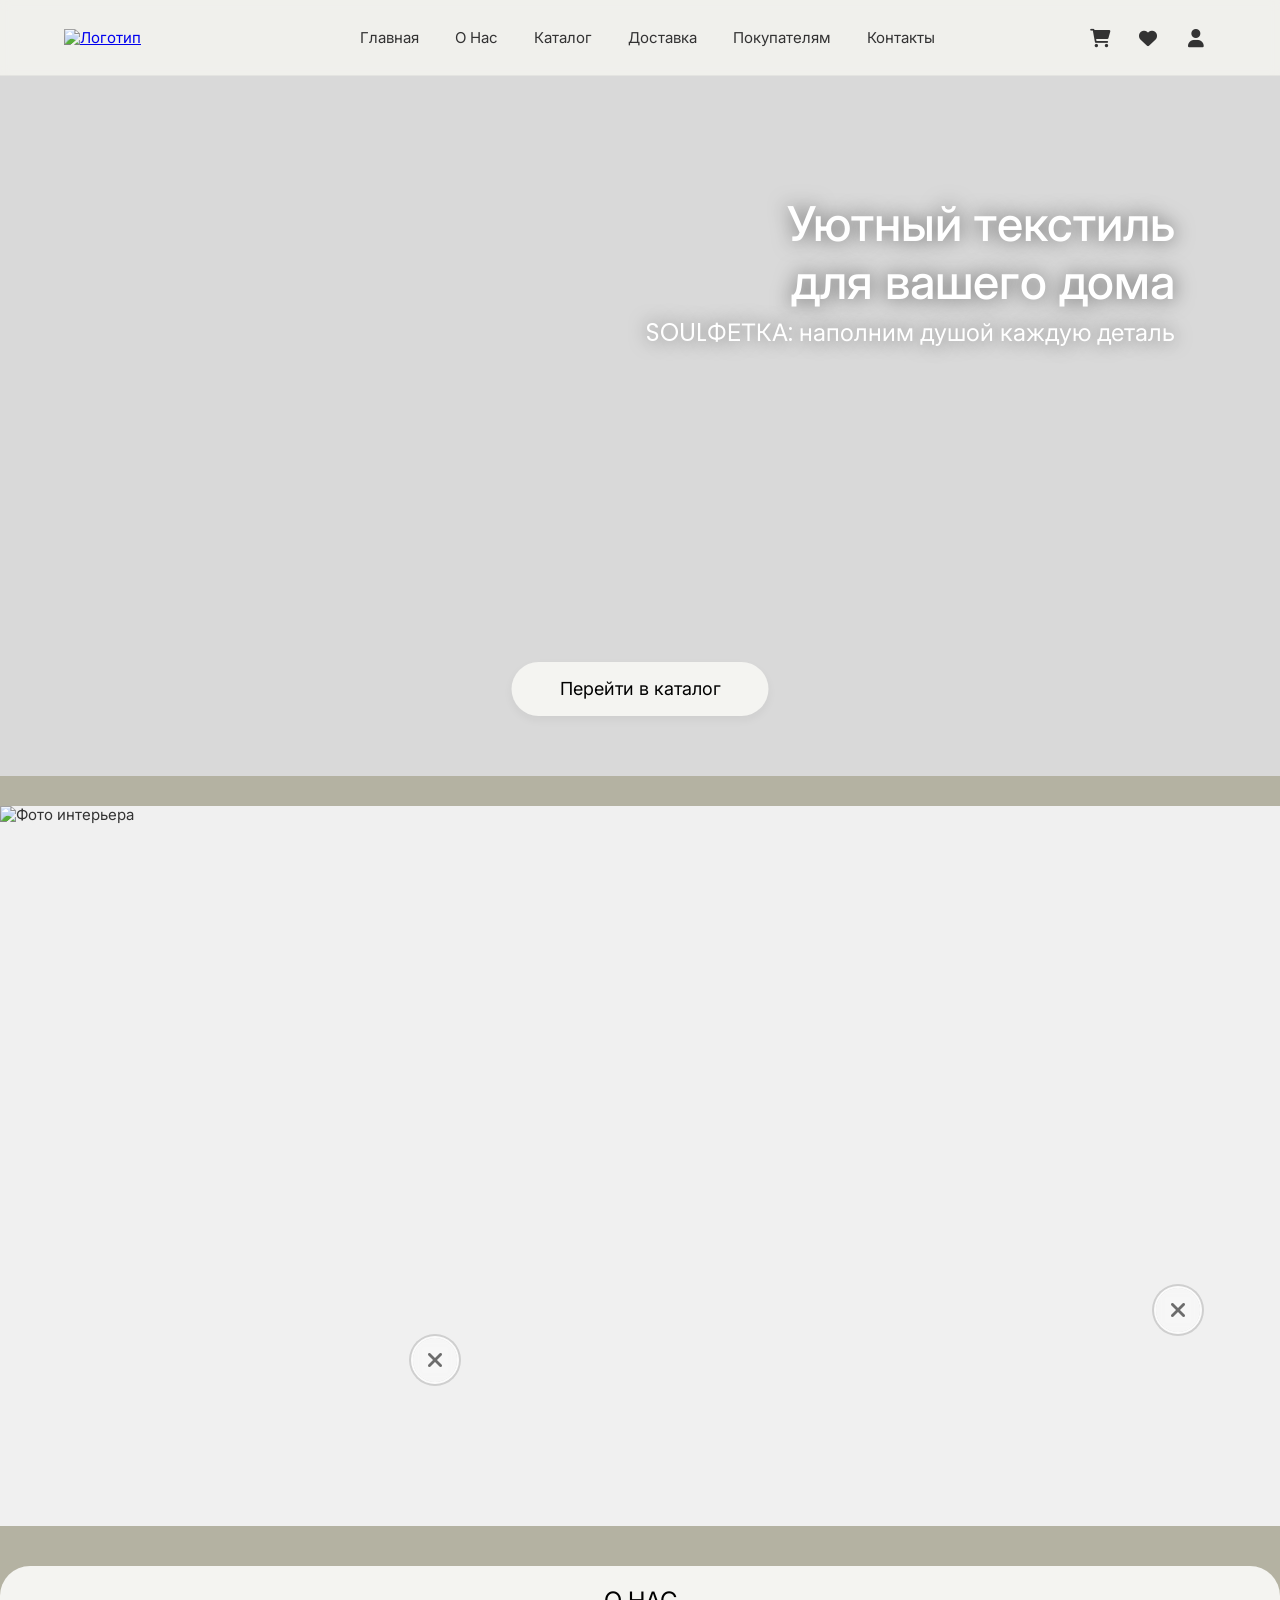
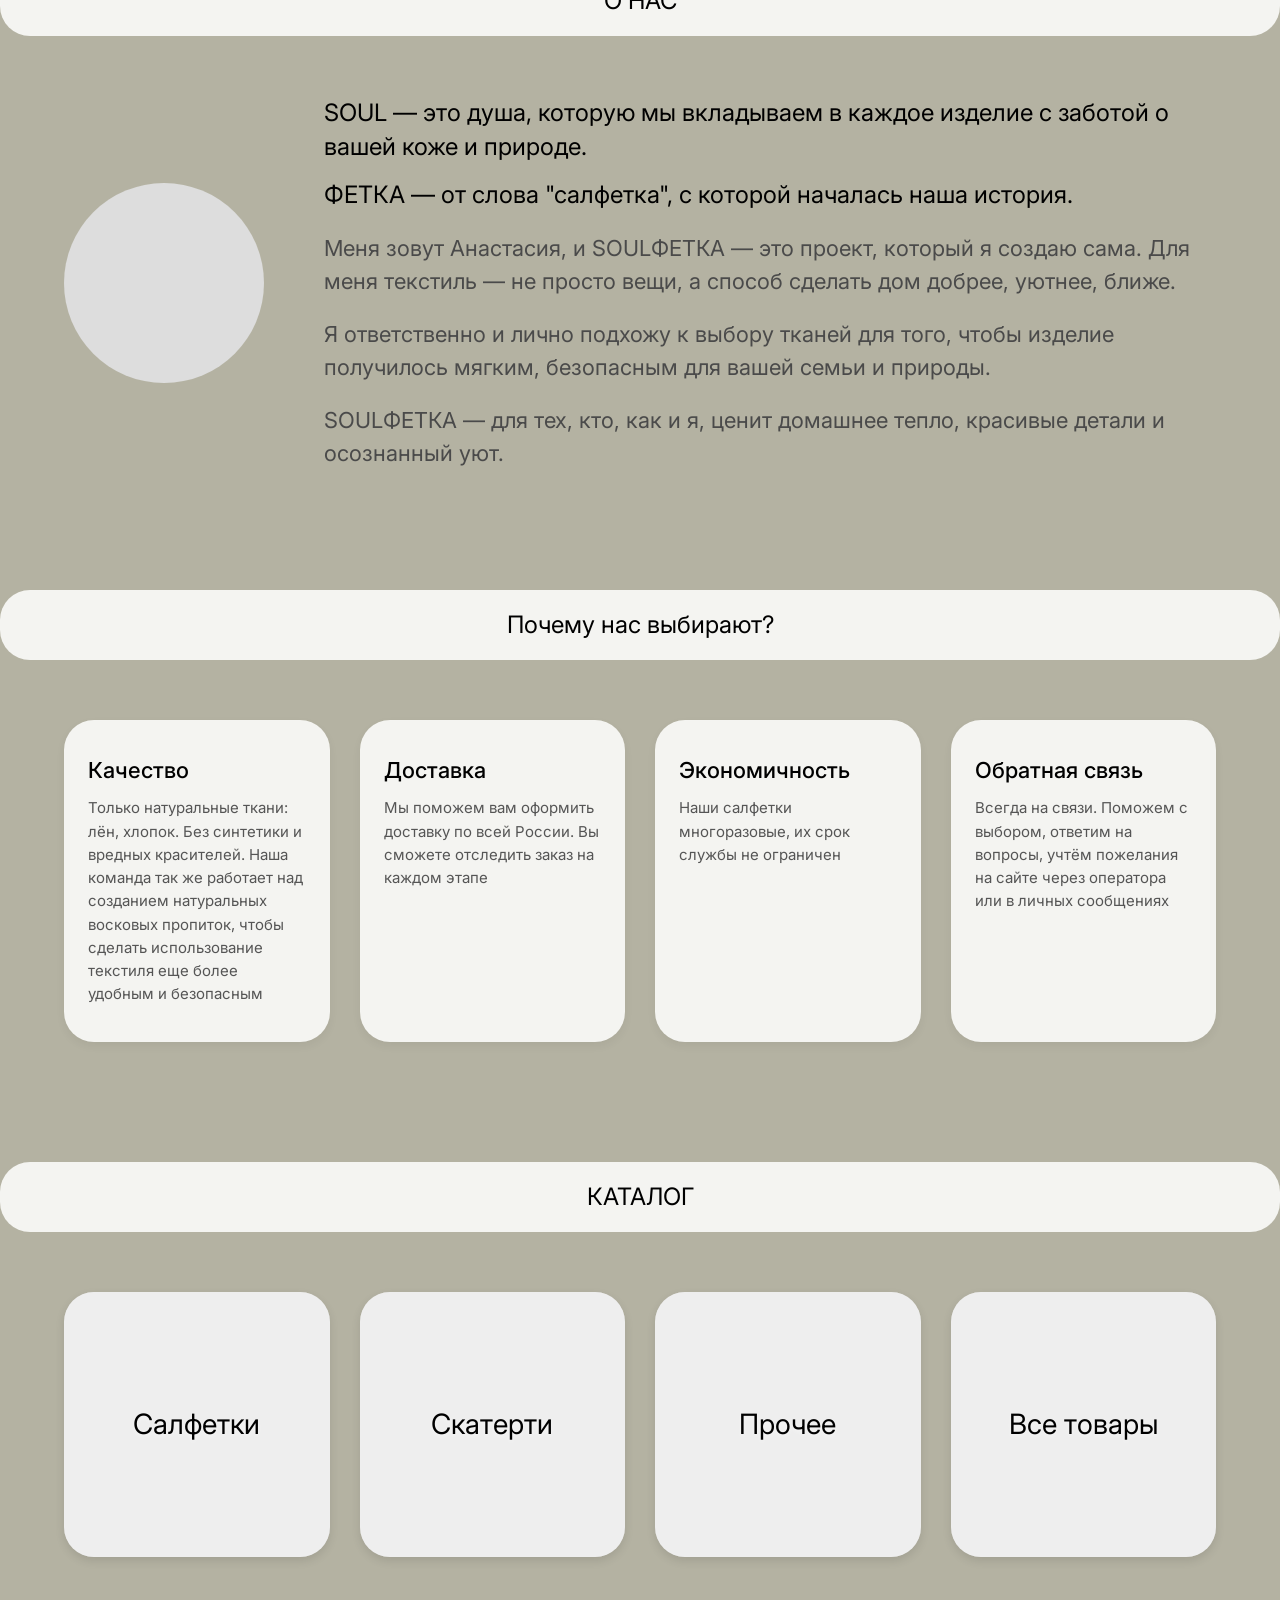
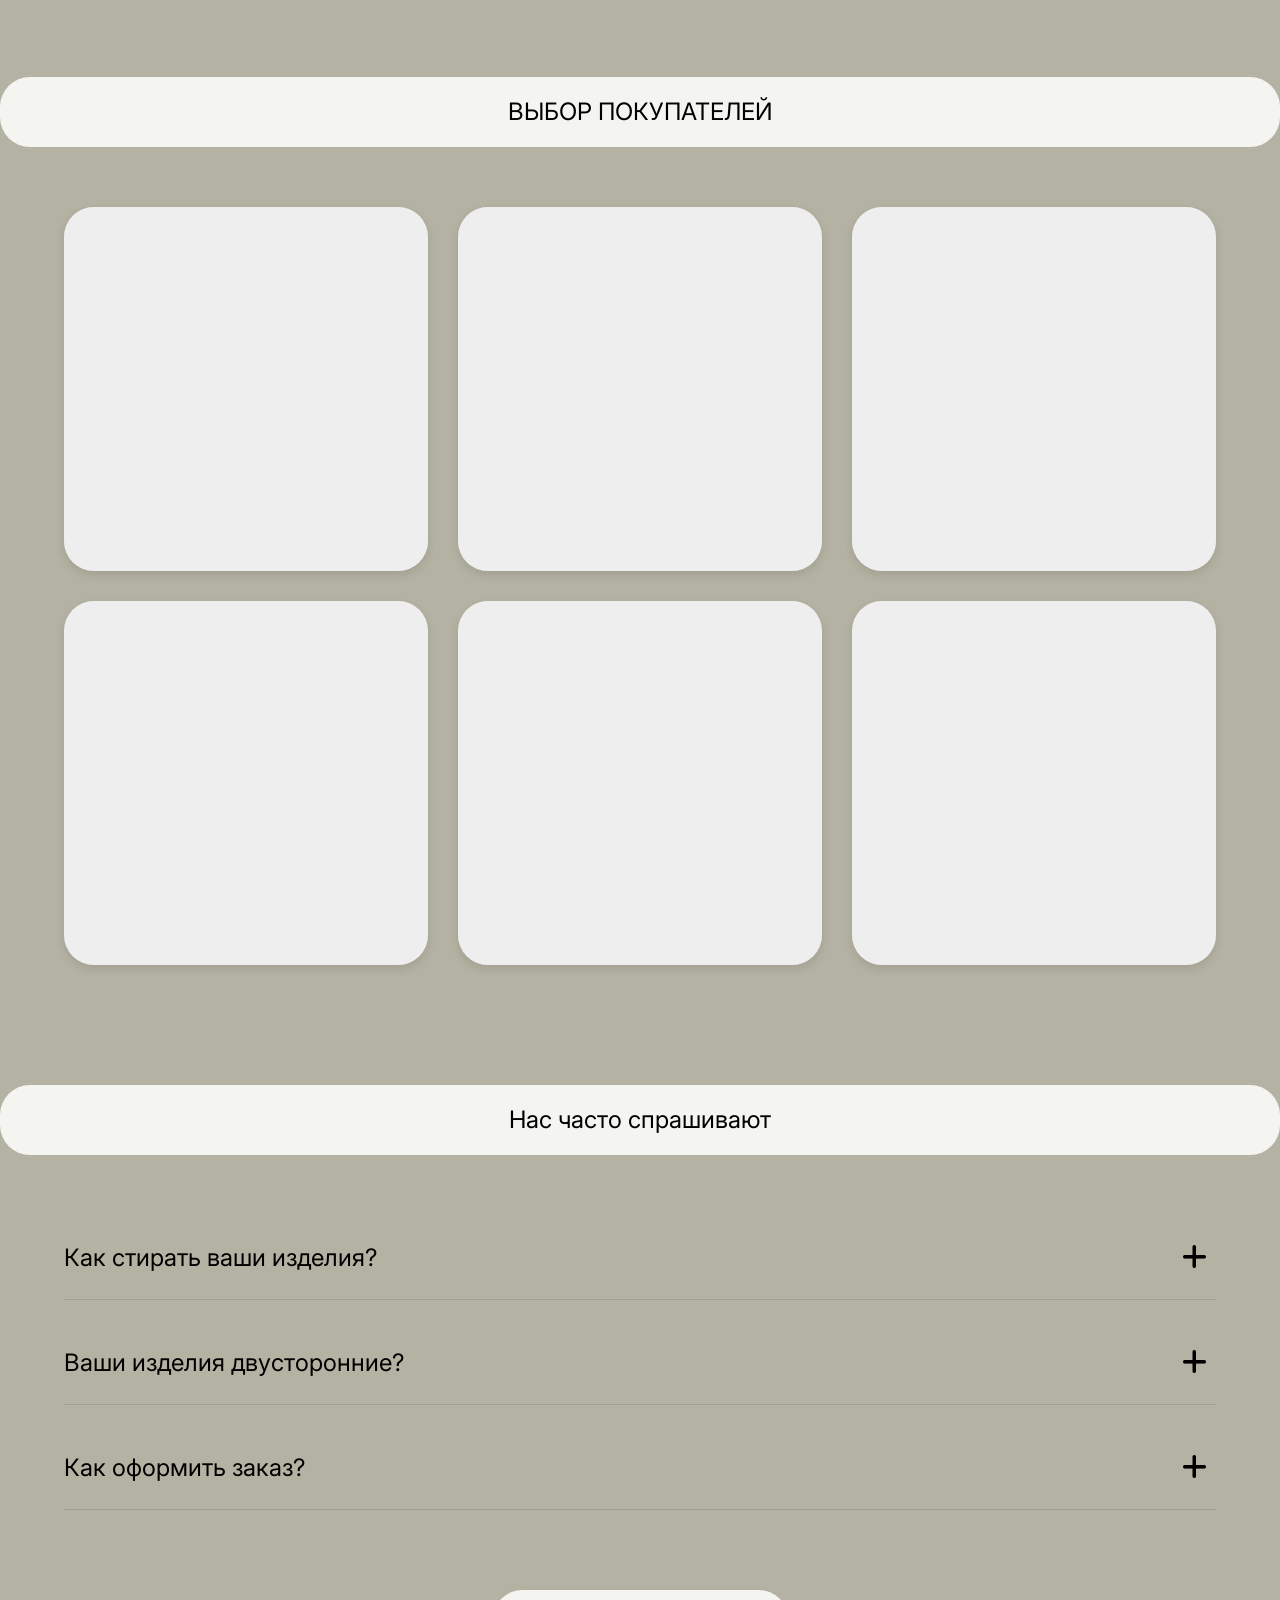
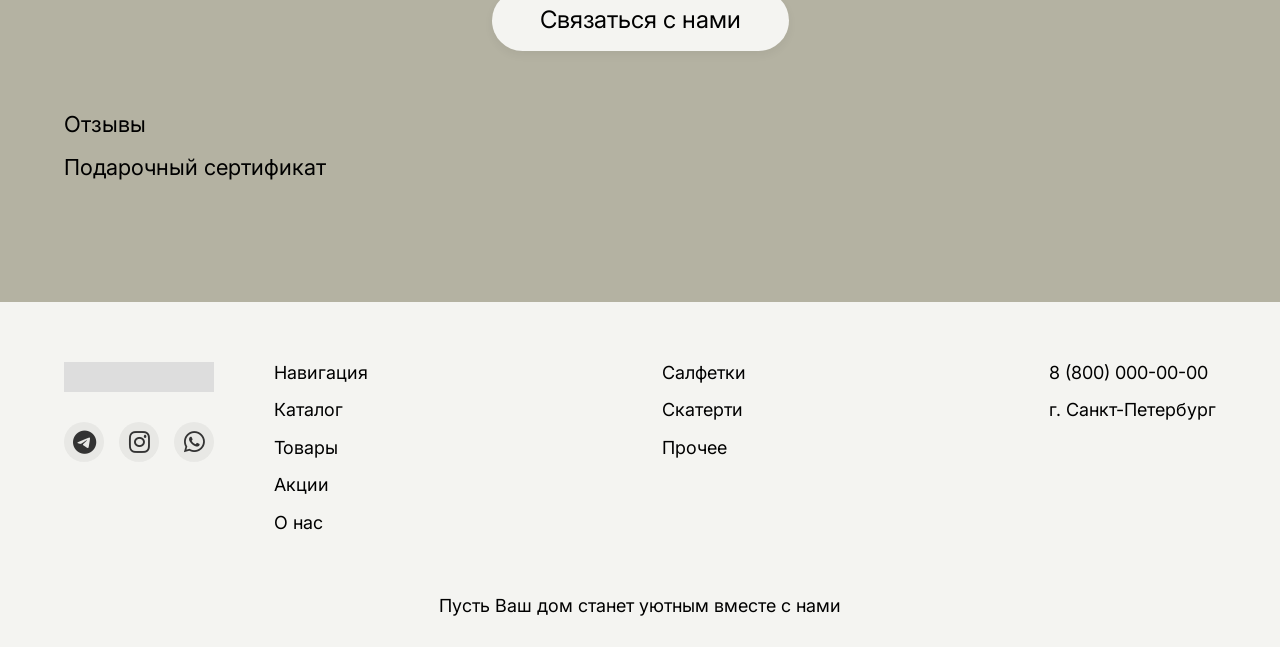
==== index.html @ d38b7afc "Add files via upload" ====
<!DOCTYPE html>
<html lang="ru">
<head>
  <meta charset="UTF-8">
  <meta name="viewport" content="width=device-width, initial-scale=1.0">
  <title>Мой сайт</title>
  <!-- Шрифты и иконки -->
  <link rel="preconnect" href="https://fonts.googleapis.com">
  <link rel="preconnect" href="https://fonts.gstatic.com" crossorigin>
  <link href="https://fonts.googleapis.com/css2?family=Inter:wght@400&display=swap" rel="stylesheet">
  <link href="https://fonts.googleapis.com/css2?family=Poppins:wght@400;500;600&display=swap" rel="stylesheet">
  <link rel="stylesheet" href="https://cdnjs.cloudflare.com/ajax/libs/font-awesome/6.0.0-beta3/css/all.min.css">
  <!-- Наши стили -->
  <link rel="stylesheet" href="styles.css">
</head>
<body id="top">
  <!-- Чекбокс для бургер-меню -->
  <input type="checkbox" id="burger-toggle" class="burger-toggle">

  <!-- ШАПКА -->
  <header class="header">
    <div class="header__container">
      <a href="index.html" class="header__logo">
  <img src="images/Logo_fyter. jpeg.jpeg" alt="Логотип">
    </a>
      <nav class="header__nav">
      <ul>
  <li><a href="index.html">главная</a></li>
  <li><a href="#about">о нас</a></li>
  <li><a href="#catalog">каталог</a></li>
  <li><a href="#advantages">доставка</a></li>
  <li><a href="#faq">покупателям</a></li>
  <li><a href="#contacts">контакты</a></li>
</ul>
      </nav>
<div class="header__actions">
  <div class="cart-icon-wrapper">
    <a href="cart.html" class="action-btn" aria-label="Корзина"><i class="fas fa-shopping-cart"></i></a>
    <span class="cart-count" id="cart-count">0</span>
  </div>
  <div class="favorites-icon-wrapper">
    <a href="favorites.html" class="action-btn" aria-label="Избранное"><i class="fas fa-heart"></i></a>
    <span class="favorites-count" id="favorites-count">0</span>
  </div>
  <a href="cabinet.html" class="action-btn" aria-label="Личный кабинет"><i class="fas fa-user"></i></a>
</div>
<label for="burger-toggle" class="burger-icon" aria-label="Меню"><i class="fas fa-bars"></i></label>
    <div class="mobile-menu">
  <ul>
    <li><a href="#about">о нас</a></li>
    <li><a href="#catalog">каталог</a></li>
    <li><a href="#advantages">доставка</a></li>
    <li><a href="#faq">покупателям</a></li>
    <li><a href="sales.html">акции</a></li>
    <li><a href="#contacts">контакты</a></li>
  </ul>
</div>
  </header>

  <!-- ГЛАВНЫЙ ЭКРАН (HERO) -->
  <section class="hero">
    <div class="hero__container">
      <div class="hero__text">
        <h1>Уютный текстиль<br>для вашего дома</h1>
        <p>SOULФЕТКА: наполним душой каждую деталь</p>
      </div>
<a href="products.html" class="hero__button">Перейти в каталог</a>
    </div>
  </section>

  <!-- ИНТЕРАКТИВНАЯ ПАНЕЛЬ С ТОЧКАМИ -->
  <section class="interactive-panel">
    <div class="interactive-panel__holder">
      <img src="Фото интерьера.jpeg" alt="Фото интерьера" class="interactive-panel__image">
      <a href="product.html?id=7" class="hotspot" style="left: 34%; top: 77%; background: rgba(255,255,255,0.6); color: #333; box-shadow: 0 0 0 2px #fff, 0 0 0 4px rgba(0,0,0,0.2);" title="Салфетки Кактус"><i class="fas fa-times"></i></a>  
      <a href="product.html?id=4" class="hotspot" style="left: 92%; top: 70%; background: rgba(255,255,255,0.6); color: #333; box-shadow: 0 0 0 2px #fff, 0 0 0 4px rgba(0,0,0,0.2);" title="Салфетки Оливки"><i class="fas fa-times"></i></a>  
    </div>
   </section>

  <!-- БЛОК "О НАС" -->
  <div id="about" class="about-strip">
    <div class="about-strip__container">
      <span class="about-strip__title">О НАС</span>
    </div>
  </div>
  <section class="about-content">
    <div class="about-content__container">
      <div class="about-content__logo"></div>
      <div class="about-content__text">
        <p class="about-content__soul">SOUL — это душа, которую мы вкладываем в каждое изделие с заботой о вашей коже и природе.</p>
        <p class="about-content__fetka">ФЕТКА — от слова "салфетка", с которой началась наша история.</p>
        <p class="about-content__extra">Меня зовут Анастасия, и SOULФЕТКА — это проект, который я создаю сама. Для меня текстиль — не просто вещи, а способ сделать дом добрее, уютнее, ближе.</p>
        <p class="about-content__extra">Я ответственно и лично подхожу к выбору тканей для того, чтобы изделие получилось мягким, безопасным для вашей семьи и природы.</p>
        <p class="about-content__extra">SOULФЕТКА — для тех, кто, как и я, ценит домашнее тепло, красивые детали и осознанный уют.</p>
      </div>
    </div>
  </section>

  <!-- БЛОК "ПОЧЕМУ НАС ВЫБИРАЮТ" -->
<div id="advantages" class="features-strip">
  <div class="features-strip__container">
    <span class="features-strip__title">Почему нас выбирают?</span>
  </div>
</div>
<section class="features-grid">
  <div class="features-grid__container">
    <div class="feature-card" data-animate>
      <h3 class="feature-card__title">Качество</h3>
      <p class="feature-card__desc">Только натуральные ткани: лён, хлопок. Без синтетики и вредных красителей. Наша команда так же работает над созданием натуральных восковых пропиток, чтобы сделать использование текстиля еще более удобным и безопасным</p>
    </div>
    <div class="feature-card" data-animate>
      <h3 class="feature-card__title">Доставка</h3>
      <p class="feature-card__desc">Мы поможем вам оформить доставку по всей России. Вы сможете отследить заказ на каждом этапе</p>
    </div>
    <div class="feature-card" data-animate>
      <h3 class="feature-card__title">Экономичность</h3>
      <p class="feature-card__desc">Наши салфетки многоразовые, их срок службы не ограничен</p>
    </div>
    <div class="feature-card" data-animate>
      <h3 class="feature-card__title">Обратная связь</h3>
      <p class="feature-card__desc">Всегда на связи. Поможем с выбором, ответим на вопросы, учтём пожелания на сайте через оператора или в личных сообщениях</p>
    </div>
  </div>
</section>
  <!-- БЛОК "КАТАЛОГ" -->
  <div id="catalog" class="catalog-strip">
    <div class="catalog-strip__container">
      <span class="catalog-strip__title">КАТАЛОГ</span>
    </div>
  </div>
  <section class="catalog-grid">
    <div class="catalog-grid__container">
<a href="products.html?category=napkins" class="catalog-card" style="background-image: url('images/Салфетки.png');">
  <span class="catalog-card__text">Салфетки</span>
</a>
<a href="products.html?category=tablecloths" class="catalog-card" style="background-image: url('images/Skaterti.jpg');">
  <span class="catalog-card__text">Скатерти</span>
</a>
<a href="products.html?category=other" class="catalog-card" style="background-image: url('images/Прочее.png');">
  <span class="catalog-card__text">Прочее</span>
</a>
<a href="products.html" class="catalog-card" style="background-image: url('images/Все\ товары.jpeg');">
  <span class="catalog-card__text">Все товары</span>
</a>
    </div>
  </section>

  <!-- БЛОК "ВЫБОР ПОКУПАТЕЛЕЙ" -->
<div id="choice" class="choice-strip">
  <div class="choice-strip__container">
          <span class="catalog-strip__title">ВЫБОР ПОКУПАТЕЛЕЙ</span>

    
 </div>
</div>
<section class="choice-grid">
  <div class="choice-grid__container">
    <a href="product.html?id=7" class="choice-card" style="background-image: url('images/product1.jpeg');" aria-label="Товар 1"></a>
    <a href="product.html?id=5" class="choice-card" style="background-image: url('images/product2.jpeg');" aria-label="Товар 2"></a>
    <a href="product.html?id=3" class="choice-card" style="background-image: url('images/product3.jpeg');" aria-label="Товар 3"></a>
    <a href="product.html?id=4" class="choice-card" style="background-image: url('images/product4.png');" aria-label="Товар 4"></a>
    <a href="product.html?id=1" class="choice-card" style="background-image: url('images/product5.png');" aria-label="Товар 5"></a>
    <a href="product.html?id=6" class="choice-card" style="background-image: url('images/product6.jpeg');" aria-label="Товар 6"></a>
  </div>
</section>

  <!-- БЛОК "НАС ЧАСТО СПРАШИВАЮТ" -->
  <div id="faq" class="faq-strip">
    <div class="faq-strip__container">
      <span class="faq-strip__title">Нас часто спрашивают</span>
    </div>
  </div>
  <section class="faq-section">
    <div class="faq-section__container">
      <div class="faq-item">
        <div class="faq-question">
          <span class="faq-question__text">Как стирать ваши изделия?</span>
          <button class="faq-toggle" aria-label="Показать ответ"><i class="fas fa-plus"></i></button>
        </div>
        <div class="faq-answer">
          <p>Рекомендуем стирать при температуре не выше 30°C, использовать мягкие моющие средства и избегать отбеливателей. Сушить в расправленном виде вдали от прямых солнечных лучей.</p>
        </div>
      </div>
      <div class="faq-item">
        <div class="faq-question">
          <span class="faq-question__text">Ваши изделия двусторонние?</span>
          <button class="faq-toggle" aria-label="Показать ответ"><i class="fas fa-plus"></i></button>
        </div>
        <div class="faq-answer">
          <p>Да, многие наши изделия двусторонние, что позволяет использовать их с обеих сторон. На каждой странице товара указано, если это двусторонняя модель.</p>
        </div>
      </div>
      <div class="faq-item">
        <div class="faq-question">
          <span class="faq-question__text">Как оформить заказ?</span>
          <button class="faq-toggle" aria-label="Показать ответ"><i class="fas fa-plus"></i></button>
        </div>
        <div class="faq-answer">
          <p>Вы можете добавить понравившиеся товары в корзину, перейти к оформлению, указать контактные данные и адрес доставки. Также доступен заказ через WhatsApp или Telegram по номеру +7 (000) 000-00-00.</p>
        </div>
      </div>
    </div>
  </section>
  <div class="faq-button-wrapper">
    <a href="#" class="faq-contact-btn">Связаться с нами</a>
  </div>
<div class="faq-links">
  <div class="faq-links__container">
    <a href="#" id="reviewsLink" class="faq-link">Отзывы</a>    
    <a href="#" id="giftLink" class="faq-link">Подарочный сертификат</a>
  </div>
</div>
  <!-- ФУТЕР -->
 <footer id="contacts" class="footer">
  <div class="footer__container">
    <div class="footer__left">
<a href="index.html" class="footer__logo"></a>
      <div class="footer__social">
        <a href="https://t.me/SOULFETCA" target="_blank" rel="noopener noreferrer" class="social-icon" aria-label="Telegram"><i class="fab fa-telegram-plane"></i></a>
        <a href="https://www.instagram.com/soulfetca?igsh=MTY3djBxcm1ocDFzYQ%3D%3D&utm_source=qr" target="_blank" rel="noopener noreferrer" class="social-icon" aria-label="Instagram"><i class="fab fa-instagram"></i></a>
        <a href="https://api.whatsapp.com/send?phone=79183121229" target="_blank" rel="noopener noreferrer" class="social-icon" aria-label="WhatsApp"><i class="fab fa-whatsapp"></i></a>
      </div>
    </div>
    <div class="footer__right">
      <div class="footer__col">
        <a href="#top" class="footer__link">Навигация</a>
        <a href="#catalog" class="footer__link">Каталог</a>
        <a href="#choice" class="footer__link">Товары</a>
        <a href="sales.html" class="footer__link">Акции</a>
        <a href="#about" class="footer__link">О нас</a>
      </div>
      <div class="footer__col">
        <a href="products.html?category=napkins" class="footer__link">Салфетки</a>
        <a href="products.html?category=tablecloths" class="footer__link">Скатерти</a>
        <a href="products.html?category=other" class="footer__link">Прочее</a>
      </div>
      <div class="footer__col">
        <span class="footer__contact">8 (800) 000-00-00</span>
        <span class="footer__contact">г. Санкт-Петербург</span>
      </div>
    </div>
  </div>
  <div class="footer__bottom">
    <p class="footer__tagline">Пусть Ваш дом станет уютным вместе с нами</p>
  </div>
</footer>

  <!-- Подключение скриптов -->
   <script src="api.js"></script>
  <script src="script.js"></script>
  <!-- Модальное окно "Связаться с нами" -->
<div id="contactModal" class="contact-modal">
  <div class="contact-modal-content">
    <span class="close-modal">&times;</span>
    <h3>Связаться с нами</h3>
    <div class="contact-icons">
      <a href="https://t.me/soulfetca" target="_blank" class="contact-icon telegram"><i class="fab fa-telegram-plane"></i> Telegram</a>
      <a href="https://instagram.com/soulfetca" target="_blank" class="contact-icon instagram"><i class="fab fa-instagram"></i> Instagram</a>
      <a href="https://wa.me/79183121229" target="_blank" class="contact-icon whatsapp"><i class="fab fa-whatsapp"></i> WhatsApp</a>
    </div>
    <div class="contact-phone">
      <i class="fas fa-phone-alt"></i>
      <a href="tel:+78000000000">8 (800) 000-00-00</a>
      <button id="callPhoneBtn" class="call-btn">Позвонить</button>
    </div>
  </div>
</div>
<!-- Модальное окно "Отзывы" -->
<div id="reviewsModal" class="contact-modal">
  <div class="contact-modal-content reviews-modal-content">
    <span class="close-modal close-reviews">&times;</span>
    <h3>Отзывы наших покупателей</h3>
    
    <!-- Карусель отзывов -->
    <div class="reviews-carousel">
      <button class="carousel-prev">&#10094;</button>
      <div class="reviews-container" id="reviews-container">
        <!-- Отзывы будут загружены сюда -->
      </div>
      <button class="carousel-next">&#10095;</button>
    </div>

    <!-- Кнопки действий -->
    <div class="reviews-actions">
      <button id="addReviewBtn" class="faq-contact-btn">Оставить отзыв</button>
    </div>

    <!-- Форма добавления отзыва (скрыта по умолчанию) -->
    <div id="reviewForm" class="review-form" style="display: none;">
      <h4>Добавить отзыв</h4>
      <input type="text" id="reviewName" placeholder="Ваше имя" required>
      <div class="rating">
        <span>Оценка: </span>
        <i class="fas fa-star star" data-rating="1"></i>
        <i class="fas fa-star star" data-rating="2"></i>
        <i class="fas fa-star star" data-rating="3"></i>
        <i class="fas fa-star star" data-rating="4"></i>
        <i class="fas fa-star star" data-rating="5"></i>
        <input type="hidden" id="reviewRating" value="5">
      </div>
      <textarea id="reviewText" rows="3" placeholder="Ваш отзыв..."></textarea>
      <button id="submitReview" class="faq-contact-btn">Отправить отзыв</button>
      <button id="cancelReview" class="call-btn">Отмена</button>
    </div>
  </div>
</div>
<!-- Модальное окно "Подарочный сертификат" -->
<div id="giftModal" class="contact-modal">
  <div class="contact-modal-content gift-modal-content">
    <span class="close-modal close-gift">&times;</span>
    <h3>Подарочный сертификат</h3>
    
    <form id="giftForm" novalidate>
      <div class="gift-amount">
        <label>Выберите номинал:</label>
        <div class="amount-options">
          <button type="button" class="amount-option" data-nominal="500">500 ₽</button>
          <button type="button" class="amount-option" data-nominal="1000">1000 ₽</button>
          <button type="button" class="amount-option" data-nominal="2000">2000 ₽</button>
          <input type="text" id="customAmountInput" class="amount-option custom-input" placeholder="Другая сумма" style="display: none;">
          <button type="button" id="customAmountBtn" class="amount-option">Другая сумма</button>
        </div>
      </div>
      
      <input type="text" id="recipientName" placeholder="Имя получателя" required>
      <input type="email" id="recipientEmail" placeholder="Email получателя" required>
      <textarea id="giftMessage" rows="3" placeholder="Ваше пожелание (необязательно)"></textarea>
      
      <button type="submit" id="addGiftToCart">Оформить сертификат</button>
    </form>
  </div>
</div>
---- styles.css ----
/* ===== ОБЩИЕ СТИЛИ ===== */
* {
  margin: 0;
  padding: 0;
  box-sizing: border-box;
}
html {
  scroll-behavior: smooth;
  scroll-padding-top: 76px;
}

body {
  font-family: 'Inter', sans-serif;
  font-weight: 400;
  font-size: 15px;
  line-height: 1.2;
  background-color: #B4B2A2;
  color: #333;
  padding-top: 76px;
}

/* ===== ШАПКА ===== */
.burger-toggle {
  position: absolute;
  opacity: 0;
  visibility: hidden;
  width: 0;
  height: 0;
}

.header {
  position: fixed;
  top: 0;
  left: 0;
  width: 100%;
  height: 76px;
  background-color: rgba(255, 255, 255, 0.8);
  backdrop-filter: blur(5px);
  border-bottom: 1px solid rgba(0, 0, 0, 0.05);
  z-index: 1000;
}

.header__container {
  max-width: 1232px;
  height: 100%;
  margin: 0 auto;
  display: flex;
  align-items: center;
  justify-content: space-between;
  padding: 0 104px;
}

.header__logo {
  width: 150px;
  height: 30px;
  display: flex;
  align-items: center;
  flex-shrink: 0;
  margin-top: 1px;
}
.header__logo img {
  width: 100%;
  height: auto;
  display: block;
}

.header__nav {
  flex: 1;
  display: flex;
  justify-content: center;
}

.header__nav ul {
  display: flex;
  list-style: none;
  gap: 12px;
}
.header__nav a {
  text-decoration: none;
  color: #333;
  font-size: 15px;
  text-transform: capitalize;
  transition: background-color 0.3s ease, transform 0.2s ease;
  white-space: nowrap;
  display: inline-block;
  padding: 8px 12px;
  border-radius: 30px;
}
.header__nav a:hover {
  background-color: rgba(0, 0, 0, 0.05);
  transform: scale(1.02);
  color: #333;
}

.header__actions {
  display: flex;
  align-items: center;
  gap: 8px;
  flex-shrink: 0;
}

.action-btn {
  width: 40px;
  height: 40px;
  display: flex;
  align-items: center;
  justify-content: center;
  background: transparent;
  border: none;
  border-radius: 8px;
  cursor: pointer;
  color: #333;
  font-size: 18px;
  transition: background-color 0.3s ease, transform 0.2s ease;
  text-decoration: none;
}
.action-btn:hover {
  background-color: rgba(0, 0, 0, 0.1);
  transform: scale(1.05);
}

.burger-icon {
  display: none;
  width: 40px;
  height: 40px;
  align-items: center;
  justify-content: center;
  font-size: 24px;
  cursor: pointer;
  color: #333;
  border-radius: 8px;
  transition: background-color 0.3s ease, transform 0.2s ease;
  flex-shrink: 0;
}

.burger-icon:hover {
  background-color: rgba(0, 0, 0, 0.1);
  transform: scale(1.05);
}

.mobile-menu {
  display: none;
  position: absolute;
  top: 76px;
  left: 0;
  width: 100%;
  background-color: rgba(255, 255, 255, 0.95);
  backdrop-filter: blur(5px);
  padding: 24px 16px;
  box-shadow: 0 10px 20px rgba(0, 0, 0, 0.1);
  z-index: 100;
  border-top: 1px solid rgba(0, 0, 0, 0.05);
}

.mobile-menu ul {
  list-style: none;
  display: flex;
  flex-direction: column;
  align-items: center;
  gap: 20px;
}

.mobile-menu a {
  text-decoration: none;
  color: #333;
  font-size: 18px;
  text-transform: capitalize;
  transition: background-color 0.3s ease, transform 0.2s ease;
  display: inline-block;
  padding: 8px 16px;
  border-radius: 30px;
}
.mobile-menu a:hover {
  background-color: rgba(0, 0, 0, 0.05);
  transform: scale(1.02);
  color: #333;
}

/* ===== HERO ===== */
.hero {
  width: 100%;
  height: 700px;
  background-color: #d9d9d9;
  background-image: url('images/Главное_фото2.jpeg');
  background-size: cover;
  background-position: center;
  position: relative;
  margin-bottom: 30px;
}

.hero__container {
  max-width: 1232px;
  height: 100%;
  margin: 0 auto;
  padding: 0 104px;
  position: relative;
}

.hero__text {
  position: absolute;
  left: 622px;
  top: 120px;
  color: #fff;
  max-width: 800px;
  text-align: right;
}

.hero__text h1 {
  font-family: 'Poppins', 'Inter', sans-serif;
  font-size: 48px;
  font-weight: 500;
  line-height: 1.2;
  margin-bottom: 5px;
  text-shadow: 0 0 20px rgba(0,0,0,0.6);
}

.hero__text p {
  font-family: 'Poppins', 'Inter', sans-serif;
  font-size: 24px;
  font-weight: 400;
  line-height: 1.4;
  text-shadow: 0 0 18px rgba(0,0,0,0.5);
  white-space: normal;
}
.hero__button {
  position: absolute;
  bottom: 60px;
  left: 50%;
  transform: translateX(-50%);
  display: inline-block;
  font-family: 'Inter', sans-serif;
  font-weight: 400;
  font-size: 18px;
  color: #000;
  background-color: #F4F4F1;
  padding: 16px 48px;
  border-radius: 50px;
  text-decoration: none;
  transition: background-color 0.3s ease, transform 0.2s;
  box-shadow: 0 4px 10px rgba(0, 0, 0, 0.05);
  white-space: nowrap;
  border: none;
  cursor: pointer;
}
.hero__button:hover {
  background-color: #e5e5e0;
  transform: translateX(-50%) scale(1.02);
}

/* ===== ДЕМО-КОНТЕНТ ===== */
.extra-content {
  max-width: 1232px;
  margin: 60px auto;
  padding: 0 104px;
  font-family: 'Inter', sans-serif;
}

.extra-content p {
  margin-bottom: 20px;
  line-height: 1.6;
}

/* ===== ИНТЕРАКТИВНАЯ ПАНЕЛЬ ===== */
.interactive-panel {
  margin-top: 0;
  width: 100%;
}

.interactive-panel__holder {
  position: relative;
  width: 100%;
  padding-bottom: 56.25%;
  background-color: #f0f0f0;
  overflow: hidden;
}

.interactive-panel__image {
  position: absolute;
  top: 0;
  left: 0;
  width: 100%;
  height: 100%;
  object-fit: cover;
  display: block;
}

.hotspot {
  position: absolute;
  width: 44px;
  height: 44px;
  background: rgba(255, 255, 255, 0.3);
  backdrop-filter: blur(4px);
  border-radius: 50%;
  display: flex;
  align-items: center;
  justify-content: center;
  color: rgba(0, 0, 0, 0.4);
  font-size: 22px;
  text-decoration: none;
  transform: translate(-50%, -50%);
  transition: all 0.2s ease;
  opacity: 0.7;
  border: 1px solid rgba(255, 255, 255, 0.2);
  box-shadow: 0 2px 6px rgba(0, 0, 0, 0.1);
  cursor: pointer;
  z-index: 2;
}

.hotspot:hover {
  opacity: 1;
  color: rgba(0, 0, 0, 0.8);
  transform: translate(-50%, -50%) scale(1.1);
  border-color: rgba(0, 0, 0, 0.1);
  box-shadow: 0 4px 12px rgba(0, 0, 0, 0.15);
}

.hotspot i {
  pointer-events: none;
}

/* ===== О НАС ===== */
.about-strip {
  background-color: #F4F4F1;
  width: 100%;
  height: 70px;
  border-radius: 30px;
  display: flex;
  align-items: center;
  margin-top: 40px;
}

.about-strip__container {
  max-width: 1232px;
  margin: 0 auto;
  padding: 0 104px;
  width: 100%;
  text-align: center;
}

.about-strip__title {
  font-family: 'Inter', sans-serif;
  font-weight: 400;
  font-size: 24px;
  color: #000000;
  line-height: 70px;
}

.about-content {
  background-color: transparent;
  width: 100%;
  padding: 60px 0;
}

.about-content__container {
  max-width: 1232px;
  margin: 0 auto;
  padding: 0 104px;
  display: flex;
  align-items: center;
  gap: 60px;
  flex-direction: row;
}

.about-content__logo {
  width: 200px;
  height: 200px;
  border-radius: 50%;
  background-color: #ddd;
  background-image: url('images/Logo.\ png.png');
  background-size: cover;
  background-position: center;
  flex-shrink: 0;
}

.about-content__text {
  flex: 1;
  font-family: 'Inter', sans-serif;
  font-weight: 400;
  color: #000000;
}

.about-content__soul {
  font-size: 24px;
  line-height: 1.4;
  margin-bottom: 15px;
}

.about-content__fetka {
  font-size: 24px;
  line-height: 1.4;
}
.about-content__extra {
  font-size: 22px;
  line-height: 1.5;
  margin-top: 20px;
  color: #4a4a4a;
}

/* ===== ПРЕИМУЩЕСТВА ===== */
.features-strip {
  background-color: #F4F4F1;
  width: 100%;
  height: 70px;
  border-radius: 30px;
  display: flex;
  align-items: center;
  margin-top: 60px;
}

.features-strip__container {
  max-width: 1232px;
  margin: 0 auto;
  padding: 0 104px;
  width: 100%;
  text-align: center;
}

.features-strip__title {
  font-family: 'Inter', sans-serif;
  font-weight: 400;
  font-size: 24px;
  color: #000000;
  line-height: 70px;
}

.features-grid {
  background-color: transparent;
  width: 100%;
  padding: 60px 0;
}

.features-grid__container {
  max-width: 1232px;
  margin: 0 auto;
  padding: 0 104px;
  display: grid;
  grid-template-columns: repeat(4, 1fr);
  gap: 30px;
  align-items: stretch;
  grid-auto-rows: 1fr;
}

.feature-card {
  background-color: #F4F4F1;
  border-radius: 30px;
  padding: 36px 24px;
  text-align: left;
  box-shadow: 0 4px 10px rgba(0, 0, 0, 0.05);
  display: flex;
  flex-direction: column;
  align-items: flex-start;
  gap: 12px;
  height: 100%;
  opacity: 0;
  transform: translateY(30px);
  transition: opacity 1.5s ease, transform 1.5s ease;
}

.feature-card.show {
  opacity: 1;
  transform: translateY(0);
}

.feature-card__title {
  font-family: 'Inter', sans-serif;
  font-size: 22px;
  font-weight: 500;
  color: #000;
  line-height: 1.3;
  margin: 0;
}

.feature-card__desc {
  font-family: 'Inter', sans-serif;
  font-size: 15px;
  font-weight: 400;
  color: #555;
  line-height: 1.55;
  margin: 0;
}

/* ===== КАТАЛОГ ===== */
.catalog-strip {
  background-color: #F4F4F1;
  width: 100%;
  height: 70px;
  border-radius: 30px;
  display: flex;
  align-items: center;
  margin-top: 60px;
}

.catalog-strip__container {
  max-width: 1232px;
  margin: 0 auto;
  padding: 0 104px;
  width: 100%;
  text-align: center;
}

.catalog-strip__title {
  font-family: 'Inter', sans-serif;
  font-weight: 400;
  font-size: 24px;
  color: #000000;
  line-height: 70px;
}

.catalog-grid {
  background-color: transparent;
  width: 100%;
  padding: 60px 0;
}

.catalog-grid__container {
  max-width: 1232px;
  margin: 0 auto;
  padding: 0 104px;
  display: grid;
  grid-template-columns: repeat(4, 1fr);
  gap: 30px;
}

.catalog-card {
  position: relative;
  display: flex;
  align-items: center;
  justify-content: center;
  background-color: #ddd;
  background-size: cover;
  background-position: center;
  border-radius: 30px;
  text-decoration: none;
  color: #000;
  font-family: 'Inter', sans-serif;
  font-size: 28px;
  font-weight: 400;
  aspect-ratio: 1 / 1;
  box-shadow: 0 4px 10px rgba(0, 0, 0, 0.1);
  overflow: hidden;
  transition: transform 0.3s ease;
}

.catalog-card::before {
  content: '';
  position: absolute;
  top: 0;
  left: 0;
  width: 100%;
  height: 100%;
  background-color: rgba(255, 255, 255, 0.5);
  transition: background-color 0.3s ease;
  z-index: 1;
}

.catalog-card__text {
  position: relative;
  z-index: 2;
  color: #000;
  text-shadow: 0 2px 4px rgba(255,255,255,0.5);
}

.catalog-card:hover {
  transform: scale(1.02);
}

.catalog-card:hover::before {
  background-color: rgba(255, 255, 255, 0.2);
}

/* ===== ФИЛЬТРЫ ДЛЯ КАТАЛОГА ===== */
.filter-buttons {
  text-align: center;
  margin: 30px auto;
  max-width: 1232px;
  padding: 0 104px;
}
.filter-btn {
  background: #F4F4F1;
  border: none;
  padding: 10px 24px;
  margin: 0 8px;
  border-radius: 30px;
  font-family: 'Inter', sans-serif;
  font-size: 16px;
  cursor: pointer;
  transition: 0.2s;
}
.filter-btn.active {
  background: #9B9A84;
  color: white;
}
.filter-btn:hover {
  background: #e5e5e0;
}

/* ===== ВЫБОР ПОКУПАТЕЛЕЙ ===== */
.choice-strip {
  background-color: #F4F4F1;
  width: 100%;
  height: 70px;
  border-radius: 30px;
  display: flex;
  align-items: center;
  margin-top: 60px;
}

.choice-strip__container {
  max-width: 1232px;
  margin: 0 auto;
  padding: 0 104px;
  width: 100%;
  text-align: center;
}

.choice-strip__title {
  font-family: 'Inter', sans-serif;
  font-weight: 400;
  font-size: 24px;
  color: #000000;
  line-height: 70px;
}

.choice-grid {
  background-color: transparent;
  width: 100%;
  padding: 60px 0;
}

.choice-grid__container {
  max-width: 1232px;
  margin: 0 auto;
  padding: 0 104px;
  display: grid;
  grid-template-columns: repeat(3, 1fr);
  gap: 30px;
}

.choice-card {
  position: relative;
  display: block;
  background-color: #ddd;
  background-size: cover;
  background-position: center;
  border-radius: 30px;
  aspect-ratio: 1 / 1;
  box-shadow: 0 4px 10px rgba(0, 0, 0, 0.1);
  overflow: hidden;
  transition: transform 0.3s ease;
  text-decoration: none;
}

.choice-card::before {
  content: '';
  position: absolute;
  top: 0;
  left: 0;
  width: 100%;
  height: 100%;
  background-color: rgba(255, 255, 255, 0.5);
  transition: background-color 0.3s ease;
  z-index: 1;
}

.choice-card:hover::before {
  background-color: rgba(255, 255, 255, 0.2);
}

.choice-card:hover {
  transform: scale(1.02);
}

/* ===== FAQ ===== */
.faq-strip {
  background-color: #F4F4F1;
  width: 100%;
  height: 70px;
  border-radius: 30px;
  display: flex;
  align-items: center;
  margin-top: 60px;
}

.faq-strip__container {
  max-width: 1232px;
  margin: 0 auto;
  padding: 0 104px;
  width: 100%;
  text-align: center;
}

.faq-strip__title {
  font-family: 'Inter', sans-serif;
  font-weight: 400;
  font-size: 24px;
  color: #000000;
  line-height: 70px;
}

.faq-section {
  background-color: transparent;
  width: 100%;
  padding: 60px 0 40px;
}

.faq-section__container {
  max-width: 1232px;
  margin: 0 auto;
  padding: 0 104px;
}

.faq-item {
  border-bottom: 1px solid rgba(0, 0, 0, 0.1);
  margin-bottom: 20px;
}

.faq-question {
  display: flex;
  justify-content: space-between;
  align-items: center;
  padding: 20px 0;
  cursor: pointer;
}

.faq-question__text {
  font-family: 'Inter', sans-serif;
  font-weight: 400;
  font-size: 24px;
  color: #000000;
  line-height: 1.3;
  flex: 1;
  padding-right: 20px;
}

.faq-toggle {
  width: 44px;
  height: 44px;
  background: transparent;
  border: none;
  font-size: 28px;
  color: #000;
  cursor: pointer;
  display: flex;
  align-items: center;
  justify-content: center;
  transition: transform 0.3s ease;
}

.faq-toggle:hover {
  transform: scale(1.1);
}

.faq-answer {
  max-height: 0;
  overflow: hidden;
  transition: max-height 0.5s ease-out, margin 0.3s ease;
  background-color: rgba(244, 244, 241, 0.3);
  border-radius: 16px;
  margin: 0;
}

.faq-answer p {
  font-family: 'Inter', sans-serif;
  font-weight: 400;
  font-size: 16px;
  color: #333;
  line-height: 1.5;
  padding: 20px;
  margin: 0;
}

.faq-item.active .faq-answer {
  max-height: 300px;
  margin-bottom: 20px;
}

.faq-item.active .faq-toggle i {
  transform: rotate(45deg);
}

.faq-button-wrapper {
  text-align: center;
  padding: 20px 0 40px;
}

.faq-contact-btn {
  display: inline-block;
  font-family: 'Inter', sans-serif;
  font-weight: 400;
  font-size: 24px;
  color: #000;
  background-color: #F4F4F1;
  padding: 16px 48px;
  border-radius: 50px;
  text-decoration: none;
  transition: background-color 0.3s ease, transform 0.2s;
  box-shadow: 0 4px 10px rgba(0, 0, 0, 0.05);
}
.faq-contact-btn:hover {
  background-color: #e5e5e0;
  transform: scale(1.02);
}

.faq-links {
  background-color: transparent;
  width: 100%;
  padding: 20px 0 60px;
}

.faq-links__container {
  max-width: 1232px;
  margin: 0 auto;
  padding: 0 104px;
  display: flex;
  flex-direction: column;
  align-items: flex-start;
  gap: 16px;
}

.faq-link {
  font-family: 'Inter', sans-serif;
  font-weight: 400;
  font-size: 22px;
  color: #000;
  text-decoration: none;
  transition: opacity 0.2s;
  border-bottom: 1px solid transparent;
}

.faq-link:hover {
  opacity: 0.7;
}

/* ===== ФУТЕР ===== */
.footer {
  background-color: #F4F4F1;
  width: 100%;
  padding: 60px 0 30px;
  margin-top: 60px;
}

.footer__container {
  max-width: 1232px;
  margin: 0 auto;
  padding: 0 104px;
  display: flex;
  gap: 60px;
  flex-wrap: wrap;
}

.footer__left {
  flex: 0 0 auto;
  display: flex;
  flex-direction: column;
  gap: 30px;
}

.footer__logo {
  width: 150px;
  height: 30px;
  background-color: #ddd;
background-image: url('images/Logo_fyter.%20jpeg.jpeg');
  background-size: 100% 100%;
  background-position: center;
  background-repeat: no-repeat;
}

.footer__social {
  display: flex;
  gap: 15px;
  width: 150px;
  justify-content: space-between;
}

.social-icon {
  width: 40px;
  height: 40px;
  background-color: rgba(0, 0, 0, 0.05);
  border-radius: 50%;
  display: flex;
  align-items: center;
  justify-content: center;
  color: #333;
  font-size: 24px;
  transition: background-color 0.2s, color 0.2s;
  text-decoration: none;
  flex-shrink: 0;
}
.social-icon:hover {
  background-color: #333;
  color: #fff;
}

.footer__right {
  flex: 1;
  display: flex;
  gap: 40px;
  flex-wrap: wrap;
  justify-content: space-between;
}

.footer__col {
  display: flex;
  flex-direction: column;
  gap: 16px;
  min-width: 160px;
}

.footer__link {
  font-family: 'Inter', sans-serif;
  font-weight: 400;
  font-size: 18px;
  color: #000;
  text-decoration: none;
  line-height: 1.2;
  transition: opacity 0.2s;
  white-space: nowrap;
  cursor: pointer;
}

.footer__link:hover {
  opacity: 0.6;
}

.footer__contact {
  font-family: 'Inter', sans-serif;
  font-weight: 400;
  font-size: 18px;
  color: #000;
  line-height: 1.2;
  white-space: nowrap;
}

.footer__bottom {
  max-width: 1232px;
  margin: 60px auto 0;
  padding: 0 104px;
  text-align: center;
}

.footer__tagline {
  font-family: 'Inter', sans-serif;
  font-weight: 400;
  font-size: 18px;
  color: #000;
  line-height: 1.3;
}

/* ===== СЧЁТЧИКИ ===== */
.cart-icon-wrapper, .favorites-icon-wrapper {
  position: relative;
  display: inline-block;
}
.cart-count, .favorites-count {
  position: absolute;
  top: -5px;
  right: -5px;
  background-color: #B4B2A2;
  color: white;
  border-radius: 50%;
  width: 18px;
  height: 18px;
  font-size: 11px;
  font-weight: bold;
  display: flex;
  align-items: center;
  justify-content: center;
  font-family: 'Inter', sans-serif;
  pointer-events: none;
}

/* ===== КНОПКА "НАЗАД" ===== */
.back-button {
  position: fixed;
  top: 199px;
  left: 20px;
  width: 44px;
  height: 44px;
  background-color: #F4F4F1;
  border-radius: 50%;
  display: flex;
  align-items: center;
  justify-content: center;
  text-decoration: none;
  color: #333;
  font-size: 24px;
  box-shadow: 0 2px 8px rgba(0,0,0,0.15);
  transition: all 0.2s ease;
  z-index: 999;
  border: none;
  cursor: pointer;
}
.back-button:hover {
  background-color: #e5e5e0;
  transform: scale(1.05);
}

/* ===== МОДАЛЬНЫЕ ОКНА (ОБЩИЕ) ===== */
.contact-modal {
  display: none;
  position: fixed;
  z-index: 2000;
  left: 0;
  top: 0;
  width: 100%;
  height: 100%;
  background-color: rgba(0,0,0,0.6);
  align-items: center;
  justify-content: center;
}
.contact-modal-content {
  background-color: #F4F4F1;
  margin: auto;
  padding: 30px;
  border-radius: 30px;
  width: 90%;
  max-width: 450px;
  text-align: center;
  position: relative;
  box-shadow: 0 4px 20px rgba(0,0,0,0.2);
}
.close-modal {
  position: absolute;
  top: 15px;
  right: 20px;
  font-size: 28px;
  cursor: pointer;
  color: #9B9A84;
  transition: 0.2s;
}
.close-modal:hover {
  color: #5F5E4A;
}
.contact-icons {
  display: flex;
  justify-content: center;
  gap: 20px;
  margin: 25px 0;
  flex-wrap: wrap;
}
.contact-icon {
  display: flex;
  align-items: center;
  gap: 8px;
  background-color: #fff9f0;
  padding: 10px 18px;
  border-radius: 50px;
  text-decoration: none;
  color: #2C2B26;
  font-size: 16px;
  transition: 0.2s;
}
.contact-icon i {
  font-size: 20px;
}
.contact-icon.telegram:hover { background-color: #0088cc; color: white; }
.contact-icon.instagram:hover { background-color: #E4405F; color: white; }
.contact-icon.whatsapp:hover { background-color: #25D366; color: white; }
.contact-phone {
  margin-top: 15px;
  display: flex;
  align-items: center;
  justify-content: center;
  gap: 15px;
  background-color: #fff9f0;
  padding: 12px;
  border-radius: 50px;
}
.contact-phone a {
  text-decoration: none;
  color: #2C2B26;
  font-weight: 500;
}
.call-btn {
  background-color: #9B9A84;
  color: white;
  border: none;
  border-radius: 30px;
  padding: 6px 16px;
  cursor: pointer;
}
.call-btn:hover {
  background-color: #7F7E6B;
}

/* ===== МОДАЛЬНОЕ ОКНО ОТЗЫВОВ ===== */
.reviews-modal-content {
  max-width: 700px;
  width: 90%;
  background-color: #F4F4F1;
  border-radius: 30px;
  padding: 30px;
  box-shadow: 0 10px 30px rgba(0,0,0,0.2);
}
.reviews-carousel {
  display: flex;
  align-items: center;
  justify-content: center;
  gap: 15px;
  margin: 20px 0;
}
.reviews-container {
  flex: 1;
  min-height: 200px;
  background-color: #fff9f0;
  border-radius: 24px;
  padding: 20px;
  display: flex;
  flex-direction: column;
  gap: 15px;
  overflow-y: auto;
  max-height: 300px;
  box-shadow: inset 0 0 0 1px rgba(0,0,0,0.05), 0 2px 8px rgba(0,0,0,0.05);
}
.review-item {
  border-bottom: 1px solid #E5E0D5;
  padding-bottom: 15px;
}
.review-item:last-child {
  border-bottom: none;
}
.review-name {
  font-weight: 600;
  font-size: 16px;
  color: #2C2B26;
  margin-bottom: 4px;
}
.review-rating {
  font-size: 14px;
  letter-spacing: 2px;
  margin-bottom: 8px;
}
.review-text {
  font-size: 14px;
  line-height: 1.45;
  color: #4A4842;
  margin-top: 4px;
}
.review-date {
  font-size: 11px;
  color: #9B9A84;
  margin-top: 6px;
}
.carousel-prev, .carousel-next {
  background-color: #E5E0D5;
  border: none;
  border-radius: 50%;
  width: 40px;
  height: 40px;
  cursor: pointer;
  font-size: 20px;
  color: #4A4842;
  transition: all 0.2s ease;
}
.carousel-prev:hover, .carousel-next:hover {
  background-color: #D4CFC1;
  transform: scale(1.02);
}
.reviews-actions {
  display: flex;
  justify-content: center;
  gap: 15px;
  margin-top: 20px;
  flex-wrap: wrap;
}
.reviews-actions .faq-contact-btn {
  background-color: #9B9A84;
  color: white;
  padding: 10px 24px;
  font-size: 14px;
  border-radius: 40px;
  border: none;
  cursor: pointer;
  transition: 0.2s;
}
.reviews-actions .faq-contact-btn:hover {
  background-color: #7F7E6B;
  transform: scale(1.02);
}
.review-form {
  margin-top: 25px;
  padding-top: 20px;
  border-top: 1px solid #D4CFC1;
  display: flex;
  flex-direction: column;
  gap: 12px;
}
.review-form input,
.review-form textarea {
  background-color: #fff9f0;
  border: 1px solid #D4CFC1;
  padding: 12px 16px;
  border-radius: 30px;
  font-family: 'Inter', sans-serif;
  font-size: 14px;
  outline: none;
  transition: 0.2s;
}
.review-form input:focus,
.review-form textarea:focus {
  border-color: #9B9A84;
  box-shadow: 0 0 0 2px rgba(155,154,132,0.2);
}
.rating {
  display: flex;
  align-items: center;
  gap: 8px;
  background-color: #fff9f0;
  padding: 8px 16px;
  border-radius: 40px;
  width: fit-content;
}
.rating span:first-child {
  font-size: 10px;
  color: #4A4842;
}
.star {
  font-size: 20px;
  cursor: pointer;
  color: #ddd;
  transition: 0.1s;
}
.star.active, .star:hover {
  color: #9B9A84;
}
#submitReview {
  background-color: #9B9A84;
  color: white;
  border: none;
  padding: 12px;
  border-radius: 40px;
  font-size: 16px;
  cursor: pointer;
  transition: 0.2s;
}
#submitReview:hover {
  background-color: #7F7E6B;
  transform: scale(1.02);
}
#cancelReview {
  background-color: #E5E0D5;
  color: #4A4842;
  border: none;
  padding: 10px;
  border-radius: 40px;
  font-size: 14px;
  cursor: pointer;
  transition: 0.2s;
}
#cancelReview:hover {
  background-color: #D4CFC1;
}

/* ===== ПОДАРОЧНЫЙ СЕРТИФИКАТ ===== */
.gift-modal-content {
  max-width: 500px;
  width: 90%;
}
.gift-modal-content h3 {
  margin-bottom: 25px;
  text-align: center;
}
.gift-amount {
  margin-bottom: 25px;
  text-align: left;
}
.gift-amount label {
  display: block;
  margin-bottom: 15px;
  font-weight: 500;
  color: #333;
}
.amount-options {
  display: flex;
  flex-wrap: wrap;
  gap: 12px;
  align-items: center;
}
.amount-option {
  padding: 10px 24px;
  background-color: #fff9f0;
  border: 1px solid #D4CFC1;
  border-radius: 40px;
  cursor: pointer;
  font-size: 15px;
  font-family: 'Inter', sans-serif;
  color: #4A4842;
  transition: all 0.2s ease;
}
.amount-option:hover {
  background-color: #E5E0D5;
  transform: scale(1.02);
}
.amount-option.active {
  background-color: #9B9A84;
  color: white;
  border-color: #9B9A84;
}
.custom-input {
  width: auto;
  min-width: 140px;
  cursor: text;
  text-align: center;
  padding: 10px 24px;
  background-color: #fff9f0;
  border: 1px solid #D4CFC1;
  border-radius: 40px;
  font-size: 15px;
  font-family: 'Inter', sans-serif;
}
.custom-input:focus {
  outline: none;
  border-color: #9B9A84;
  box-shadow: 0 0 0 2px rgba(155,154,132,0.2);
}
#giftForm input[type="text"],
#giftForm input[type="email"],
#giftForm textarea {
  width: 100%;
  margin-bottom: 15px;
  padding: 12px 16px;
  border-radius: 40px;
  border: 1px solid #D4CFC1;
  background-color: #fff9f0;
  font-family: 'Inter', sans-serif;
  font-size: 14px;
  box-sizing: border-box;
}
#giftForm input:focus,
#giftForm textarea:focus {
  outline: none;
  border-color: #9B9A84;
  box-shadow: 0 0 0 2px rgba(155,154,132,0.2);
}
#giftForm textarea {
  border-radius: 20px;
  resize: vertical;
}
#addGiftToCart {
  width: 100%;
  margin-top: 10px;
  background-color: #9B9A84;
  color: white;
  border: none;
  border-radius: 40px;
  padding: 14px;
  font-size: 16px;
  cursor: pointer;
  transition: all 0.2s ease;
  font-family: 'Inter', sans-serif;
}
#addGiftToCart:hover {
  background-color: #7F7E6B;
  transform: scale(1.02);
}

/* ===== РЕДАКТИРОВАНИЕ ПРОФИЛЯ ===== */
.edit-modal {
  display: none;
  position: fixed;
  top: 0; left: 0;
  width: 100%; height: 100%;
  background: rgba(0,0,0,0.5);
  align-items: center;
  justify-content: center;
  z-index: 2000;
}
.edit-modal-content {
  background: #F4F4F1;
  padding: 30px;
  border-radius: 30px;
  width: 90%;
  max-width: 400px;
}
.edit-modal-content input, .edit-modal-content textarea {
  width: 100%;
  margin: 15px 0;
  padding: 10px;
  border-radius: 30px;
  border: none;
}
.edit-btn {
  background: none;
  border: none;
  cursor: pointer;
  margin-left: 10px;
  color: #9B9A84;
}
.logout-button {
  margin-top: 20px;
  padding: 10px 20px;
  background-color: #9B9A84;
  color: white;
  border: none;
  border-radius: 30px;
  cursor: pointer;
  width: 100%;
  max-width: 200px;
}

/* ===== МЕДИАЗАПРОСЫ ===== */
@media (max-width: 1300px) {
  .header__container,
  .hero__container,
  .extra-content,
  .about-strip__container,
  .about-content__container,
  .features-strip__container,
  .features-grid__container,
  .catalog-strip__container,
  .catalog-grid__container,
  .choice-strip__container,
  .choice-grid__container,
  .faq-strip__container,
  .faq-section__container,
  .faq-links__container,
  .footer__container,
  .footer__bottom {
    padding-left: 40px;
    padding-right: 40px;
  }
}

@media (max-width: 1100px) {
  .features-grid__container {
    gap: 20px;
  }
  .feature-card {
    padding: 30px 20px;
  }
}

@media (max-width: 900px) and (min-width: 769px) {
  .features-grid__container {
    grid-template-columns: repeat(2, 1fr);
  }
  .choice-grid__container {
    grid-template-columns: repeat(2, 1fr);
  }
}

@media (max-width: 768px) {
  .header__nav {
    display: none;
  }
  .burger-icon {
    display: flex;
  }
  .burger-toggle:checked ~ .header .mobile-menu {
    display: block;
  }
  .hero {
    height: 500px;
  }
  .hero__text {
    left: 40px;
    right: 20px;
    top: 80px;
    max-width: none;
    text-align: left;
  }
  .hero__text h1 {
    font-size: 32px;
  }
  .hero__text p {
    font-size: 18px;
  }
  .hero__button {
    padding: 12px 30px;
    font-size: 16px;
    bottom: 40px;
  }
  .hotspot {
    width: 36px;
    height: 36px;
    font-size: 18px;
  }
  .about-strip,
  .features-strip,
  .catalog-strip,
  .choice-strip,
  .faq-strip {
    height: 60px;
    border-radius: 20px;
  }
  .about-strip__title,
  .features-strip__title,
  .catalog-strip__title,
  .choice-strip__title,
  .faq-strip__title {
    font-size: 20px;
    line-height: 60px;
  }
  .feature-card {
    padding: 28px 20px;
    border-radius: 24px;
  }
  .feature-card__title {
    font-size: 20px;
  }
  .feature-card__desc {
    font-size: 15px;
  }
  .about-content,
  .features-grid,
  .catalog-grid,
  .choice-grid,
  .faq-section {
    padding: 40px 0;
  }
  .features-grid__container {
    grid-template-columns: 1fr;
    gap: 16px;
  }
  .about-content__container {
    flex-direction: column;
    align-items: flex-start;
    gap: 24px;
  }
  .about-content__logo {
    width: 120px;
    height: 120px;
    margin: 0 auto;
  }
  .about-content__text {
    width: 100%;
  }
  .about-content__soul,
  .about-content__fetka {
    font-size: 20px;
    line-height: 1.35;
  }
  .about-content__extra {
    font-size: 17px;
    line-height: 1.5;
    margin-top: 14px;
  }
  .catalog-grid__container {
    grid-template-columns: 1fr;
    gap: 16px;
  }
  .choice-grid__container {
    grid-template-columns: 1fr;
    gap: 16px;
  }
  .filter-buttons {
    padding: 0 16px;
    display: flex;
    flex-wrap: wrap;
    justify-content: center;
    gap: 10px;
  }
  .filter-btn {
    margin: 0;
    padding: 8px 20px;
    font-size: 14px;
  }
  .faq-question__text {
    font-size: 20px;
  }
  .faq-toggle {
    width: 36px;
    height: 36px;
    font-size: 24px;
  }
  .faq-answer p {
    font-size: 16px;
    padding: 16px;
  }
  .faq-contact-btn {
    font-size: 20px;
    padding: 12px 32px;
  }
  .faq-link {
    font-size: 20px;
  }
  .footer {
    padding: 40px 0 20px;
  }
  .footer__right {
    gap: 25px;
  }
  .footer__col {
    min-width: 140px;
  }
  .footer__link,
  .footer__contact {
    font-size: 16px;
  }
  .footer__tagline {
    font-size: 16px;
    margin-top: 40px;
  }
  .back-button {
    top: 80px;
    left: 16px;
    width: 38px;
    height: 38px;
    font-size: 20px;
  }
}

@media (max-width: 600px) {
  .footer__right {
    flex-direction: column;
    gap: 30px;
  }
  .footer__col {
    min-width: auto;
  }
  .footer__link,
  .footer__contact {
    white-space: normal;
  }
}

@media (max-width: 500px) {
  .features-grid__container {
    grid-template-columns: 1fr;
  }
  .feature-card {
    padding: 24px 18px;
  }
  .feature-card__title {
    font-size: 18px;
  }
  .feature-card__desc {
    font-size: 14px;
  }
  .catalog-grid__container {
    grid-template-columns: 1fr;
  }
  .catalog-card {
    font-size: 18px;
  }
  .choice-grid__container {
    grid-template-columns: 1fr;
  }
  .faq-question__text {
    font-size: 18px;
  }
  .faq-link {
    font-size: 18px;
  }
  .faq-contact-btn {
    font-size: 18px;
    padding: 10px 24px;
  }
  .filter-btn {
    padding: 6px 16px;
    font-size: 13px;
  }
}

@media (max-width: 480px) {
  .header__logo {
    width: 80px;
  }
  .action-btn {
    width: 36px;
    height: 36px;
    font-size: 16px;
  }
  .burger-icon {
    width: 36px;
    height: 36px;
    font-size: 22px;
  }
  .hero {
    height: 450px;
  }
  .hero__text h1 {
    font-size: 28px;
  }
  .hero__text p {
    font-size: 16px;
  }
  .hero__button {
    padding: 10px 24px;
    font-size: 15px;
    bottom: 30px;
  }
  .hotspot {
    width: 30px;
    height: 30px;
    font-size: 16px;
  }
  .about-content__container {
    gap: 18px;
  }
  .about-content__logo {
    width: 96px;
    height: 96px;
  }
  .about-content__soul,
  .about-content__fetka {
    font-size: 18px;
  }
  .about-content__extra {
    font-size: 15px;
    margin-top: 10px;
  }
}
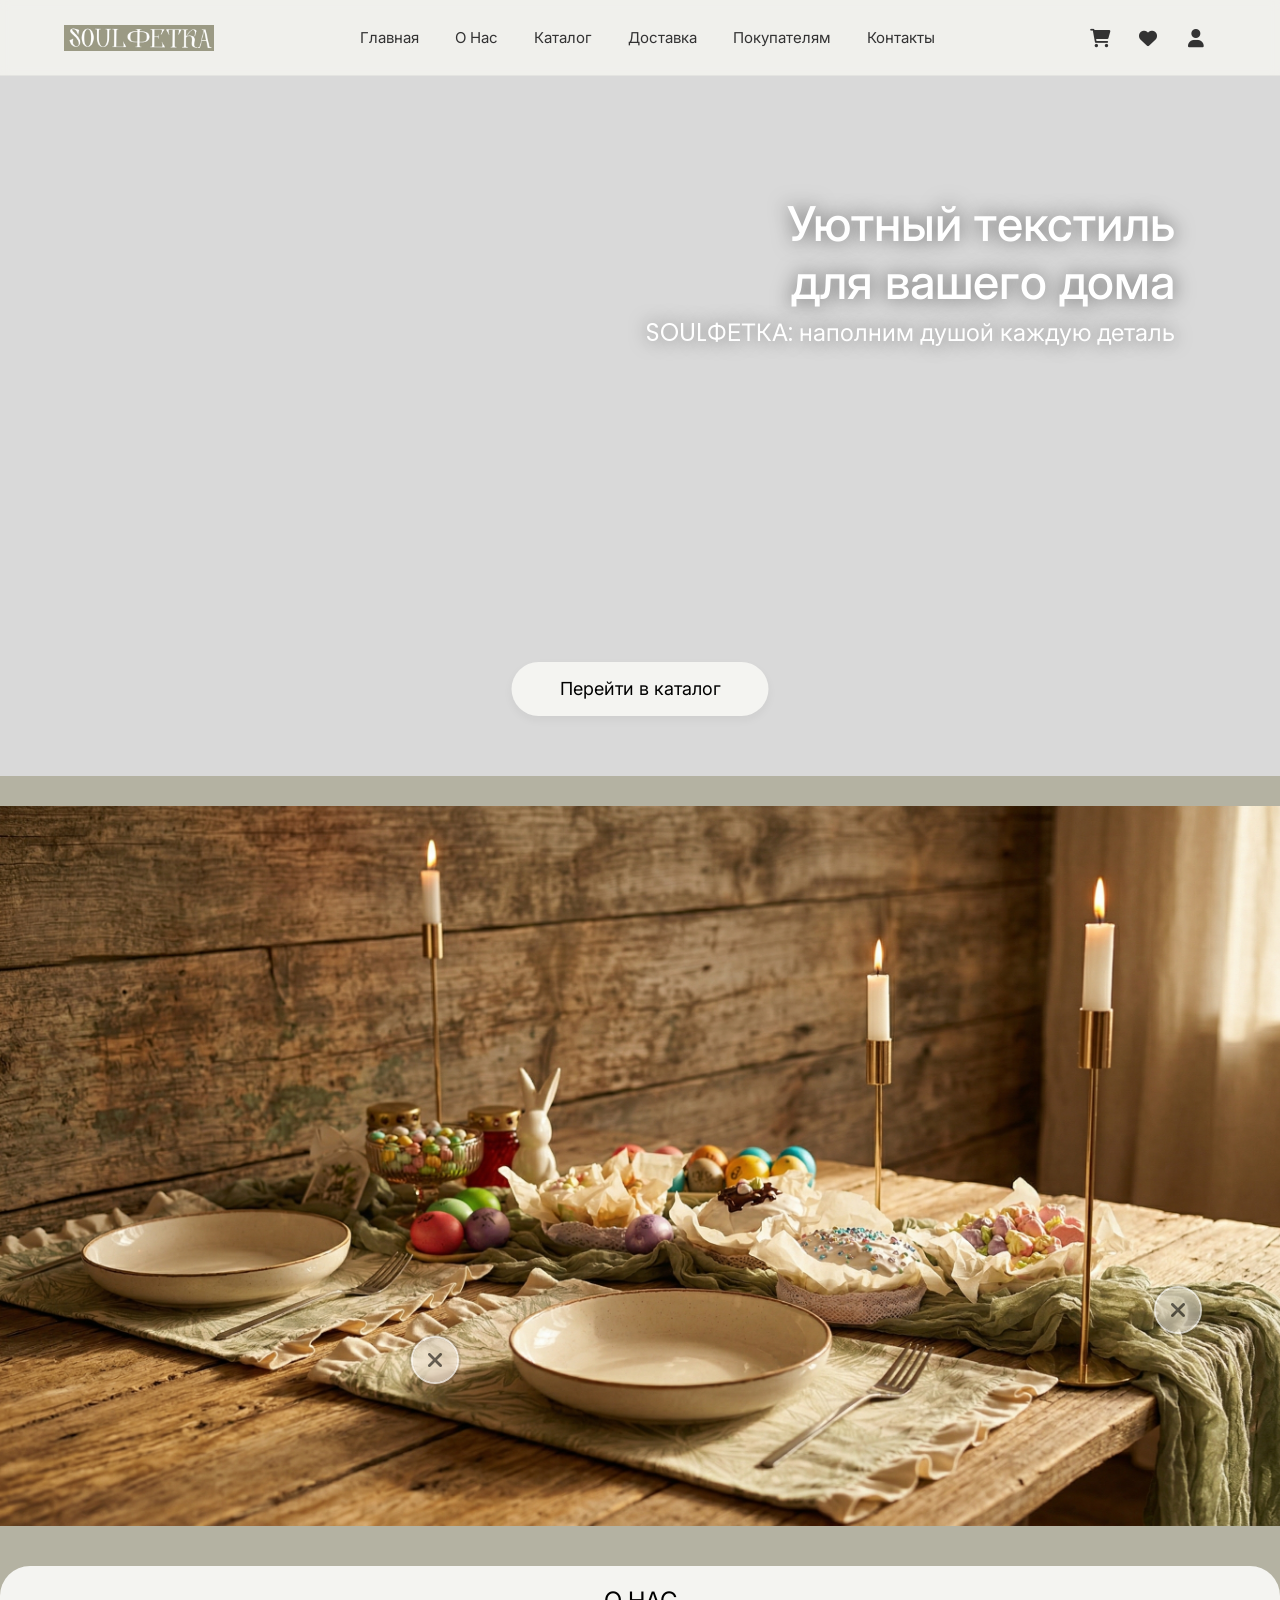
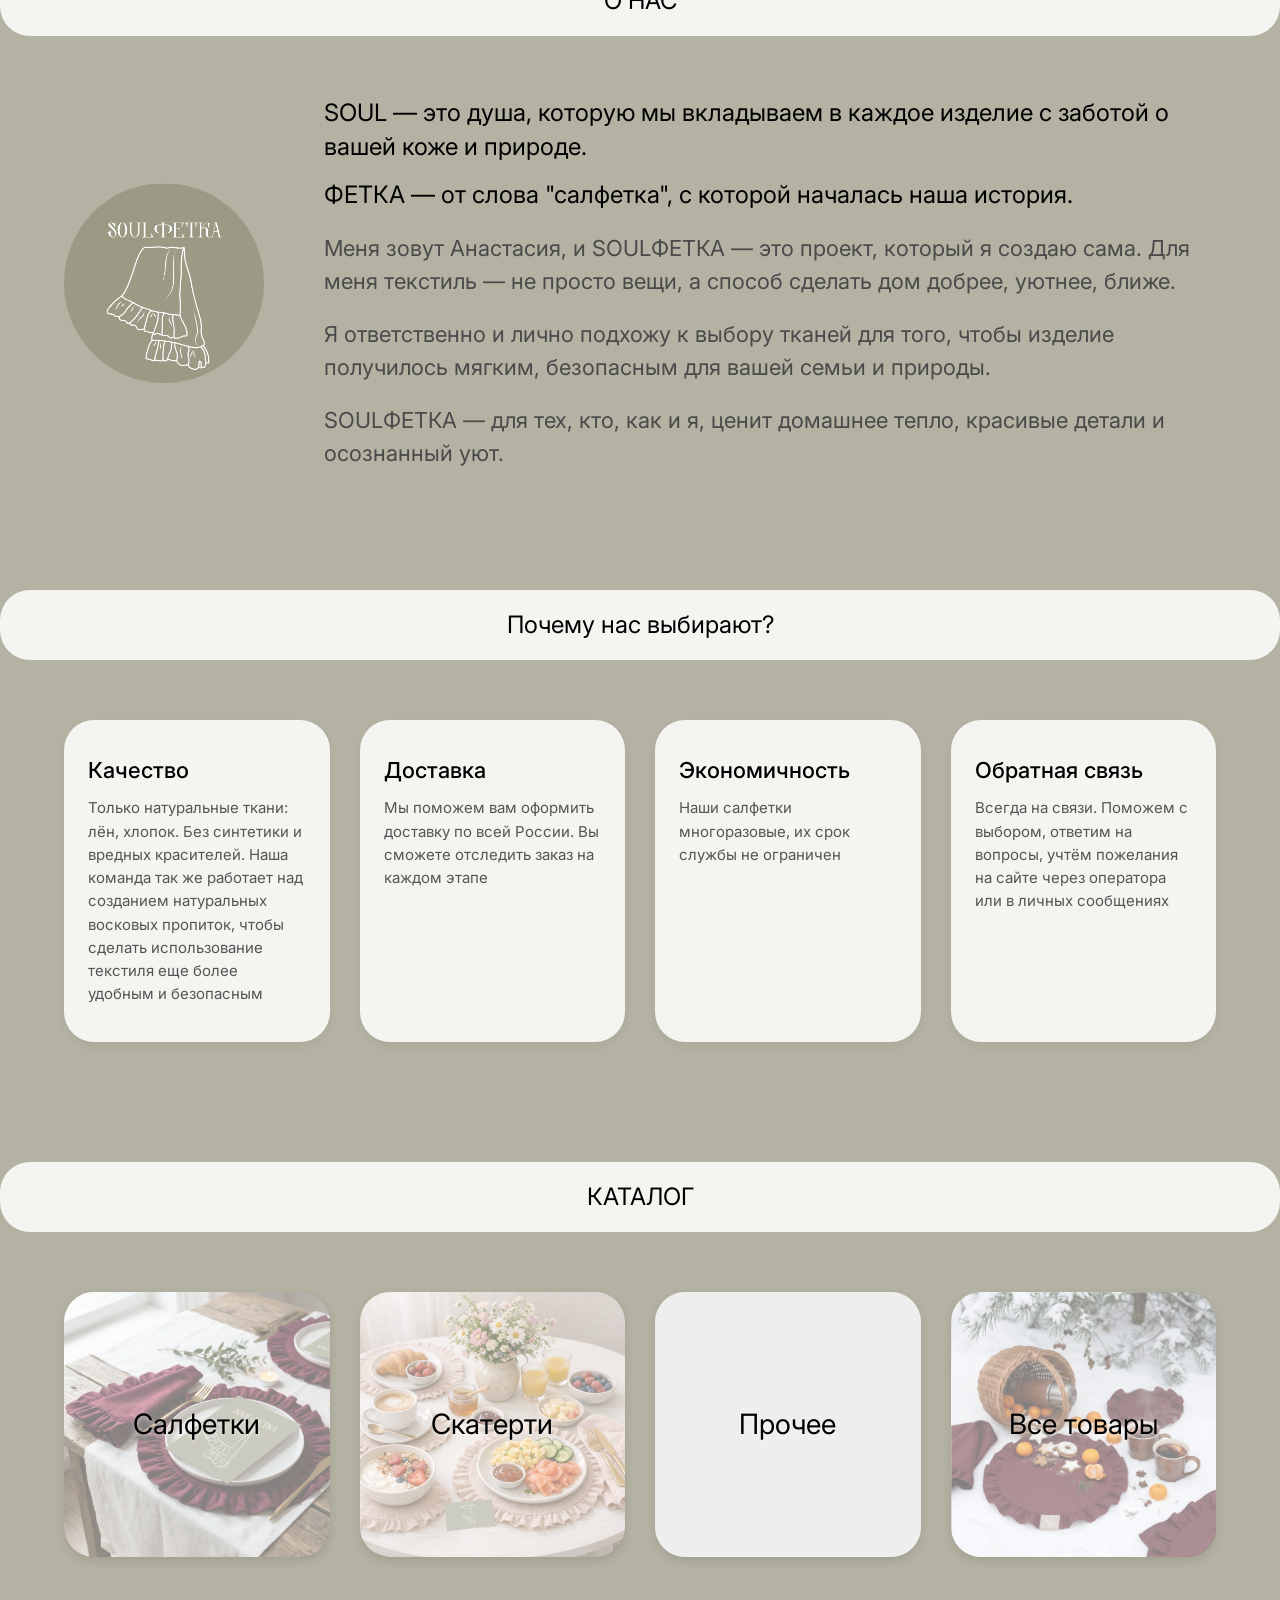
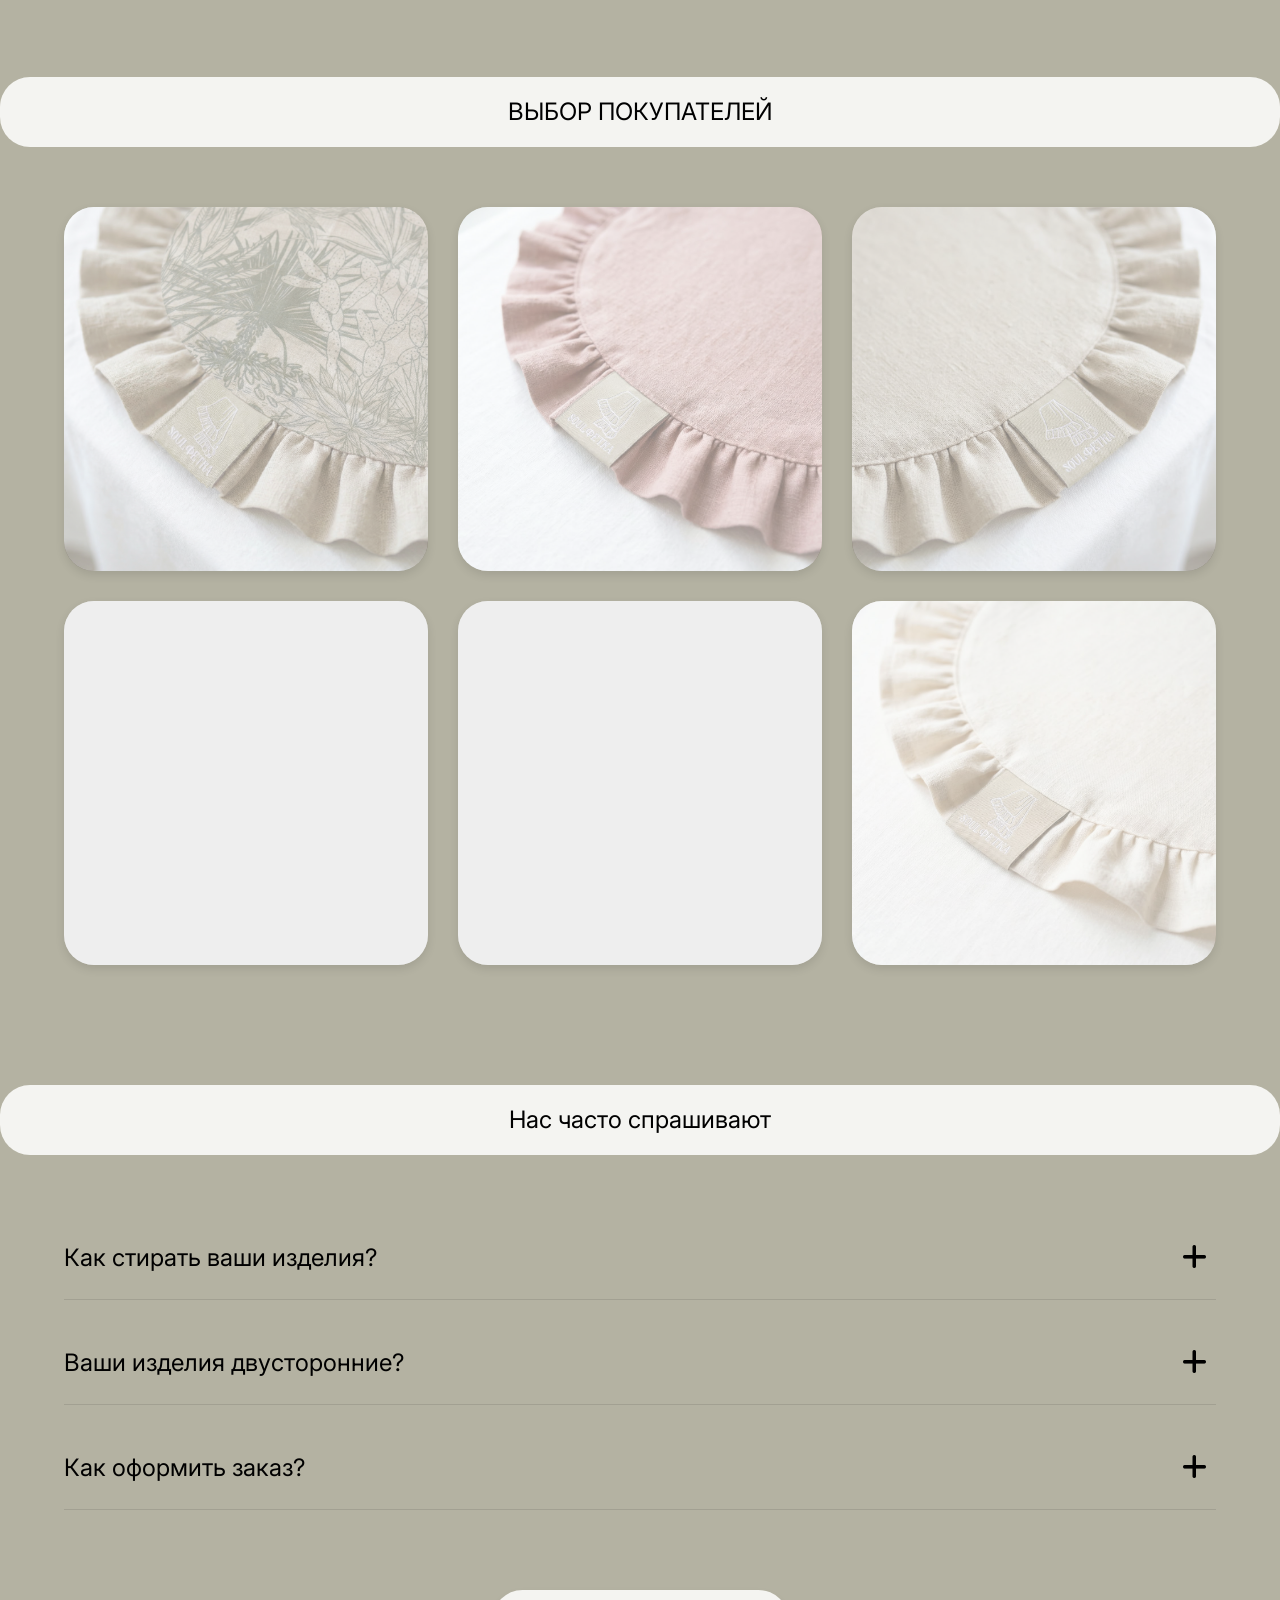
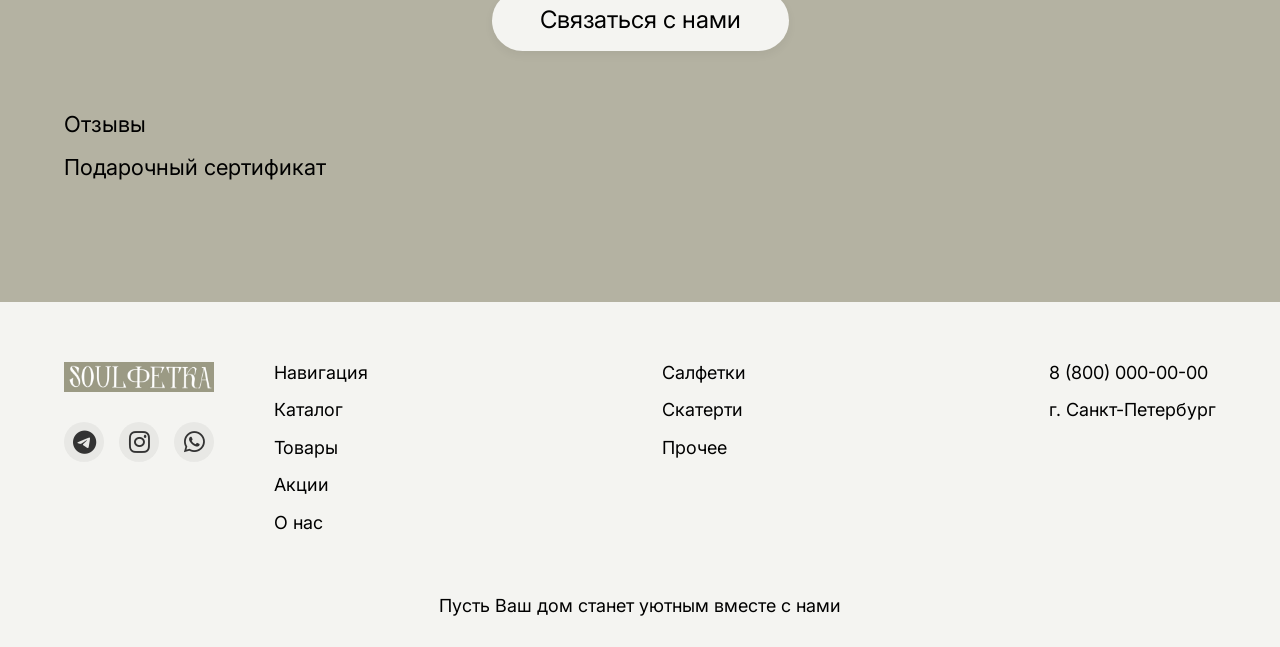
==== commit 1c08fc5f: "Add files via upload" ====
--- a/index.html
+++ b/index.html
@@ -71,8 +71,7 @@
   <!-- ИНТЕРАКТИВНАЯ ПАНЕЛЬ С ТОЧКАМИ -->
   <section class="interactive-panel">
     <div class="interactive-panel__holder">
-      <img src="Фото интерьера.jpeg" alt="Фото интерьера" class="interactive-panel__image">
-      <a href="product.html?id=7" class="hotspot" style="left: 34%; top: 77%; background: rgba(255,255,255,0.6); color: #333; box-shadow: 0 0 0 2px #fff, 0 0 0 4px rgba(0,0,0,0.2);" title="Салфетки Кактус"><i class="fas fa-times"></i></a>  
+<img src="images/Фото интерьера.jpeg" alt="Фото интерьера" class="interactive-panel__image">      <a href="product.html?id=7" class="hotspot" style="left: 34%; top: 77%; background: rgba(255,255,255,0.6); color: #333; box-shadow: 0 0 0 2px #fff, 0 0 0 4px rgba(0,0,0,0.2);" title="Салфетки Кактус"><i class="fas fa-times"></i></a>  
       <a href="product.html?id=4" class="hotspot" style="left: 92%; top: 70%; background: rgba(255,255,255,0.6); color: #333; box-shadow: 0 0 0 2px #fff, 0 0 0 4px rgba(0,0,0,0.2);" title="Салфетки Оливки"><i class="fas fa-times"></i></a>  
     </div>
    </section>
